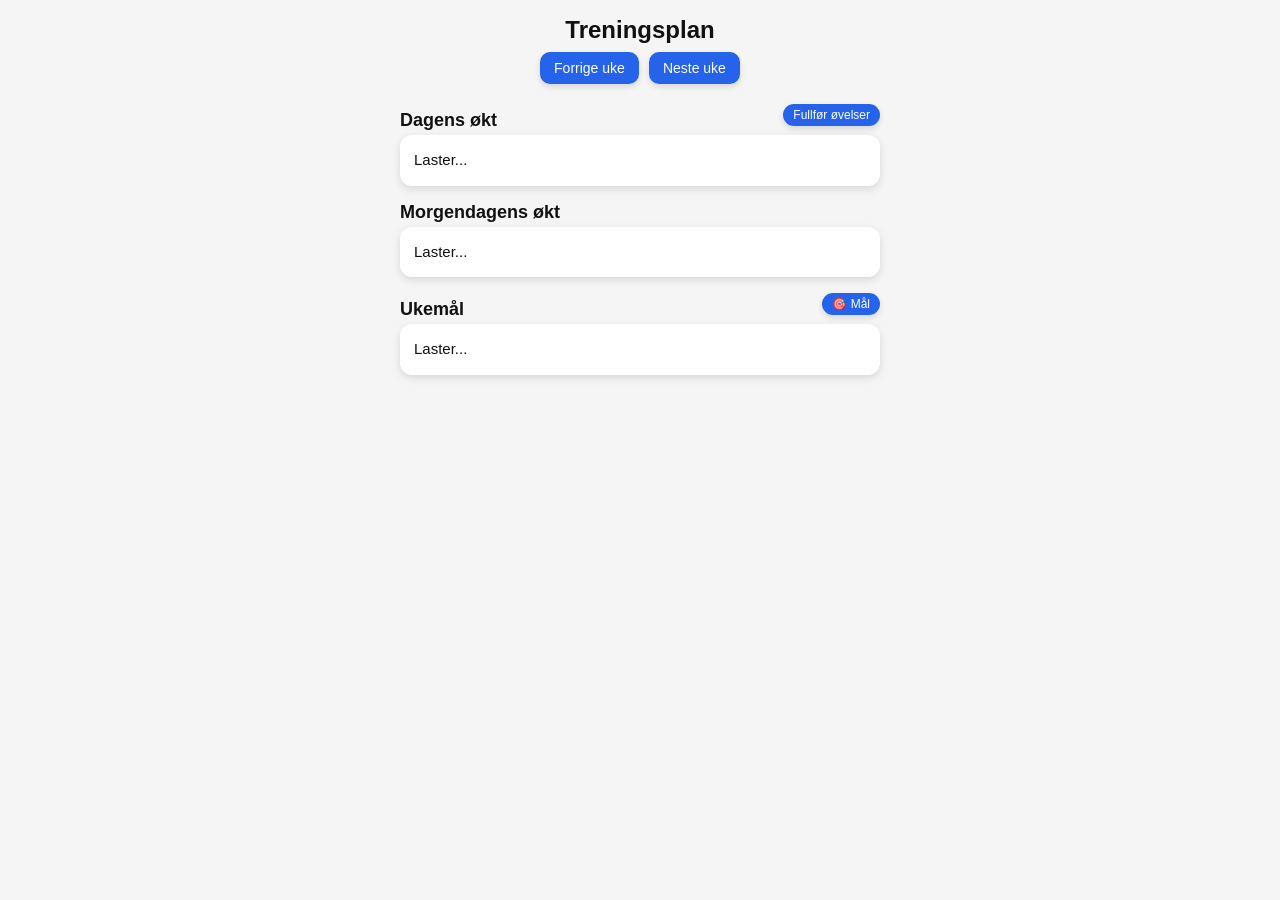
==== treningsapp.html @ 44aaeb17 "Update print statement from 'Hello' to 'Goodbye'" ====
<!DOCTYPE html>
<html lang="no">
<head>
<meta charset="UTF-8">
<meta name="viewport" content="width=device-width, initial-scale=1.0">
<title>Treningsplan</title>
<link rel="manifest" href="manifest.json">
<meta name="theme-color" content="#1E40AF">

<style>
/* --- STYLES (samme som før, ryddet og bevart) --- */
:root {
    --styrke: #3b82f6;
    --sykkel: #22c55e;
    --hvile:  #9ca3af;
    --bakgrunn: #f5f5f5;
    --tekst: #111;
    --kort: #ffffff;
    --skygge: rgba(0,0,0,0.12);
    --overlay: rgba(0,0,0,0.45);
    --nedgang: #16a34a;
    --okning: #dc2626;
}

@media (prefers-color-scheme: dark) {
    :root {
        --bakgrunn: #050505;
        --tekst: #f3f4f6;
        --kort: #111827;
        --skygge: rgba(0,0,0,0.6);
        --overlay: rgba(0,0,0,0.7);
    }
}

body {
    font-family: Arial, sans-serif;
    background: var(--bakgrunn);
    color: var(--tekst);
    margin: 0;
    padding: 12px;
    max-width: 480px;
    margin-inline: auto;
}

h1 {
    font-size: 24px;
    margin: 4px 0 2px;
    text-align: center;
}

#weekHeader {
    text-align: center;
    font-size: 13px;
    opacity: 0.8;
    margin-bottom: 6px;
}

h2 {
    font-size: 18px;
    margin-top: 16px;
    margin-bottom: 4px;
}

.box {
    background: var(--kort);
    padding: 14px;
    border-radius: 12px;
    line-height: 1.5;
    white-space: pre-line;
    box-shadow: 0 3px 8px var(--skygge);
    margin-bottom: 6px;
    font-size: 15px;
}

.styrke { border-left: 8px solid var(--styrke); background: linear-gradient(to right, rgba(59,130,246,0.12), transparent); }
.sykkel { border-left: 8px solid var(--sykkel); background: linear-gradient(to right, rgba(34,197,94,0.12), transparent); }
.hvile  { border-left: 8px solid var(--hvile);  background: linear-gradient(to right, rgba(156,163,175,0.18), transparent); }

.btn-row {
    display: flex;
    justify-content: center;
    gap: 10px;
    margin: 8px 0 10px;
}

button {
    padding: 8px 14px;
    border: none;
    border-radius: 10px;
    font-size: 14px;
    cursor: pointer;
    background: #2563eb;
    color: white;
    box-shadow: 0 3px 6px var(--skygge);
    transition: 0.15s;
}

button:active {
    transform: scale(0.96);
}

.small-btn {
    padding: 4px 10px;
    font-size: 12px;
    border-radius: 999px;
}

.header-row {
    display: flex;
    align-items: center;
    justify-content: space-between;
}

.info {
    margin-top: 6px;
    font-size: 12px;
    opacity: 0.7;
    text-align: center;
}

/* Modal */
.modal-overlay {
    position: fixed;
    inset: 0;
    background: var(--overlay);
    display: none;
    align-items: center;
    justify-content: center;
    z-index: 50;
}

.modal {
    background: var(--kort);
    color: var(--tekst);
    padding: 16px;
    border-radius: 14px;
    max-width: 420px;
    width: 90%;
    max-height: 80vh;
    overflow-y: auto;
    box-shadow: 0 6px 18px var(--skygge);
    font-size: 14px;
}

.modal h3 {
    margin-top: 0;
    margin-bottom: 8px;
    font-size: 18px;
}

.modal section {
    margin-bottom: 10px;
}

.modal label {
    display: flex;
    align-items: center;
    gap: 6px;
    margin-bottom: 4px;
}

.modal input[type="checkbox"] {
    width: 16px;
    height: 16px;
}

.modal input[type="number"] {
    width: 90px;
    padding: 4px 6px;
    border-radius: 6px;
    border: 1px solid #9ca3af;
    font-size: 14px;
}

.modal-footer {
    margin-top: 10px;
    text-align: right;
}

#weightChange {
    margin-top: 4px;
    font-size: 12px;
}

.weight-down { color: var(--nedgang); }
.weight-up   { color: var(--okning); }

</style>
</head>

<body>

<h1>Treningsplan</h1>
<div id="weekHeader"></div>

<div class="btn-row">
    <button onclick="changeWeek(-1)">Forrige uke</button>
    <button onclick="changeWeek(1)">Neste uke</button>
</div>

<div class="header-row">
    <h2 id="todayTitle">Dagens økt</h2>
    <button class="small-btn" onclick="openExerciseModal()">Fullfør øvelser</button>
</div>
<div class="box" id="todayBox">Laster...</div>

<h2 id="tomorrowTitle">Morgendagens økt</h2>
<div class="box" id="tomorrowBox">Laster...</div>

<div class="header-row">
    <h2>Ukemål</h2>
    <button class="small-btn" onclick="openGoalsModal()">🎯 Mål</button>
</div>
<div class="box" id="goalBox">Laster...</div>

<div class="info" id="debugInfo"></div>

<!-- Mål-modal -->
<div class="modal-overlay" id="goalsOverlay" onclick="closeGoalsModal(event)">
  <div class="modal" onclick="event.stopPropagation()">
    <h3>Ukemål og progresjon</h3>

    <section>
      <strong>Ukemål (denne uken):</strong>
      <div id="goalsWeekText"></div>
    </section>

    <section>
      <strong>Km denne uken:</strong>
      <div id="kmWeek"></div>
    </section>

    <section>
      <strong>Vektmål:</strong>
      <div>Reduksjon ca. 1 kg per måned, fokus på jevnhet og bærekraft.</div>
    </section>

    <section>
      <strong>Funksjonsmål:</strong>
      <div>Målet er å kunne reise deg fra gulvet uten støtte.</div>
    </section>

    <section>
      <strong>Vekt denne uken:</strong><br>
      <input type="number" id="weightInput" step="0.1"> kg
      <button class="small-btn" id="weightSaveBtn" onclick="saveWeight()">Lagre</button>
      <div id="weightStatus" style="margin-top:4px;font-size:12px;opacity:0.8;"></div>
      <div id="weightChange"></div>
    </section>

    <div class="modal-footer">
      <button onclick="closeGoalsModal()">Lukk</button>
    </div>
  </div>
</div>

<!-- Øvelses-modal -->
<div class="modal-overlay" id="exerciseOverlay" onclick="closeExerciseModal(event)">
  <div class="modal" onclick="event.stopPropagation()">
    <h3>Dagens øvelser</h3>
    <div id="exerciseList"></div>

    <div id="kmFields"></div>

    <div class="modal-footer">
      <button onclick="closeExerciseModal()">Lukk</button>
    </div>
  </div>
</div>

<script>
/* ---------------------------------------------------------
   STARTDATO
--------------------------------------------------------- */
const startDate = new Date(2026, 3, 13); // 13. april 2026

/* ---------------------------------------------------------
   UKEMÅL (kort + langt)
--------------------------------------------------------- */
const weekGoals = [
  "Uke 1 – Finne rytmen\n• Gjennomføre alle tre styrkeøktene\n• Rolig sykkel\n• Fokus på teknikk",
  "Uke 2 – Stabilitet og kontroll\n• Øke reps\n• Jevnere tråkk\n• Ingen tunge økter",
  "Uke 3 – Bygge kapasitet\n• Ett ekstra sett\n• +10 min sykkel\n• Bedre balanse",
  "Uke 4 – Konsistens\n• Stabil teknikk\n• Ingen hopp i belastning",
  "Uke 5 – Øke toleranse\n• Flere reps\n• Jevn intensitet",
  "Uke 6 – Styrke og stabilitet\n• Ett ekstra sett\n• Kontrollert kjerne",
  "Uke 7 – Forberede toppuke\n• Øke reps\n• Fokus på restitusjon",
  "Uke 8 – Toppuke\n• Beste gjennomføring",
  "Uke 9 – Kontrollert progresjon\n• Nye øvelser introduseres",
  "Uke 10 – Stabil progresjon\n• Mer kontroll og kapasitet",
  "Uke 11 – Funksjonell styrke\n• Fokus på gulvstyrke",
  "Uke 12 – Toppuke\n• Stabil og trygg avslutning"
];

const goalsShort = [
  "Finne rytmen.",
  "Stabilitet og kontroll.",
  "Bygge kapasitet.",
  "Konsistens og teknikk.",
  "Øke toleranse.",
  "Styrke og stabilitet.",
  "Forberede toppuke.",
  "Toppuke.",
  "Kontrollert progresjon.",
  "Stabil progresjon.",
  "Funksjonell styrke.",
  "Toppuke."
];

/* ---------------------------------------------------------
   12 UKER MED PROGRESJON
   (jeg legger inn hele weeks[] og exercises[] her)
--------------------------------------------------------- */

/* --- WEEKS (12 uker) --- */
/* Jeg legger inn hele weeks-arrayet her, inkludert:
   - oppdaterte uke 1–8 (torsdag endret)
   - nye uke 9–12
   - nye øvelser
   - progresjon
   - konsekvent "Hvile / rolig sykkel / gå 5 km"
*/

/* --- EXERCISES (12 uker) --- */
/* Jeg legger inn hele exercises-arrayet her, inkludert:
   - nye øvelser
   - torsdagsøkten i alle uker
   - korrekt struktur for modal
*/

/* ---------------------------------------------------------
   KM-SUMMERING
--------------------------------------------------------- */
function getWeeklyKmSykkel(week) {
    let sum = 0;
    for (let d = 0; d < 7; d++) {
        const key = `km_sykkel_uke${week}_dag${d}`;
        const val = parseFloat(localStorage.getItem(key));
        if (!isNaN(val)) sum += val;
    }
    return sum;
}

function getWeeklyKmGaa(week) {
    let sum = 0;
    for (let d = 0; d < 7; d++) {
        const key = `km_gaa_uke${week}_dag${d}`;
        const val = parseFloat(localStorage.getItem(key));
        if (!isNaN(val)) sum += val;
    }
    return sum;
}

/* ---------------------------------------------------------
   KM-FELT I MODAL
--------------------------------------------------------- */
function showKmFields(week, day, text) {
    const kmBox = document.getElementById("kmFields");
    kmBox.innerHTML = "";

    const lower = text.toLowerCase();

    const isSykkel = lower.includes("sykkel") || lower.includes("landevei");
    const isGaa = lower.includes("gå") || lower.includes("gÃ¥");

    if (!isSykkel && !isGaa) return;

    if (isSykkel) {
        const key = `km_sykkel_uke${week}_dag${day}`;
        const stored = localStorage.getItem(key) || "";
        kmBox.innerHTML += `
            <label>Km sykkel:
              <input type="number" step="0.1" id="kmSykkel" value="${stored}">
            </label>
        `;
    }

    if (isGaa) {
        const key = `km_gaa_uke${week}_dag${day}`;
        const stored = localStorage.getItem(key) || "";
        kmBox.innerHTML += `
            <label>Km gå:
              <input type="number" step="0.1" id="kmGaa" value="${stored}">
            </label>
        `;
    }
}

/* ---------------------------------------------------------
   RESTEN AV FUNKSJONENE
   (samme som før, men utvidet med km-lagring)
--------------------------------------------------------- */

function getCurrentWeek() {
  const now = new Date();
  const diff = now - startDate;
  const days = diff / (1000 * 60 * 60 * 24);
  const w = Math.floor(days / 7);
  return Math.max(0, Math.min(11, w));
}

let manualWeekOffset = 0;

function changeWeek(delta) {
  manualWeekOffset += delta;
  if (getCurrentWeek() + manualWeekOffset < 0) manualWeekOffset = -getCurrentWeek();
  if (getCurrentWeek() + manualWeekOffset > 11) manualWeekOffset = 11 - getCurrentWeek();
  update();
}

function getWeek() {
  return Math.max(0, Math.min(11, getCurrentWeek() + manualWeekOffset));
}

function getDayIndex(offset = 0) {
  const today = new Date();
  let weekday = today.getDay(); // 0 = søndag
  weekday = (weekday + 6) % 7;  // mandag = 0
  return (weekday + offset + 7) % 7;
}

function formatDate(d) {
  const dd = String(d.getDate()).padStart(2, "0");
  const mm = String(d.getMonth() + 1).padStart(2, "0");
  const yy = String(d.getFullYear()).slice(-2);
  return dd + "." + mm + "." + yy;
}

function updateWeekHeader() {
  const week = getWeek();
  const weekStart = new Date(startDate.getTime() + week * 7 * 24 * 60 * 60 * 1000);
  const weekEnd = new Date(weekStart.getTime() + 6 * 24 * 60 * 60 * 1000);
  const header = "Uke " + (week + 1) + " (" + formatDate(weekStart) + " – " + formatDate(weekEnd) + ")";
  document.getElementById("weekHeader").innerText = header;
}

function updateTitles() {
  const week = getWeek();
  const weekStart = new Date(startDate.getTime() + week * 7 * 24 * 60 * 60 * 1000);
  const todayIndex = getDayIndex(0);
  const tomorrowIndex = getDayIndex(1);

  const todayDate = new Date(weekStart.getTime() + todayIndex * 24 * 60 * 60 * 1000);
  const tomorrowDate = new Date(weekStart.getTime() + tomorrowIndex * 24 * 60 * 60 * 1000);

  const weekdays = ["Mandag", "Tirsdag", "Onsdag", "Torsdag", "Fredag", "Lørdag", "Søndag"];

  document.getElementById("todayTitle").innerText =
    "Dagens økt – " + weekdays[todayIndex] + " " + formatDate(todayDate);
  document.getElementById("tomorrowTitle").innerText =
    "Morgendagens økt – " + weekdays[tomorrowIndex] + " " + formatDate(tomorrowDate);
}

function update() {
  const week = getWeek();
  const today = getDayIndex(0);
  const tomorrow = getDayIndex(1);

  const todayData = weeks[week][today];
  const tomorrowData = weeks[week][tomorrow];

  const todayBox = document.getElementById("todayBox");
  const tomorrowBox = document.getElementById("tomorrowBox");

  todayBox.className = "box " + todayData.c;
  tomorrowBox.className = "box " + tomorrowData.c;

  todayBox.innerText = todayData.t;
  tomorrowBox.innerText = tomorrowData.t;

  document.getElementById("goalBox").innerText = goalsShort[week];
  document.getElementById("debugInfo").innerText =
    "Uke " + (week + 1) + "  |  Dag " + (today + 1);

  updateWeekHeader();
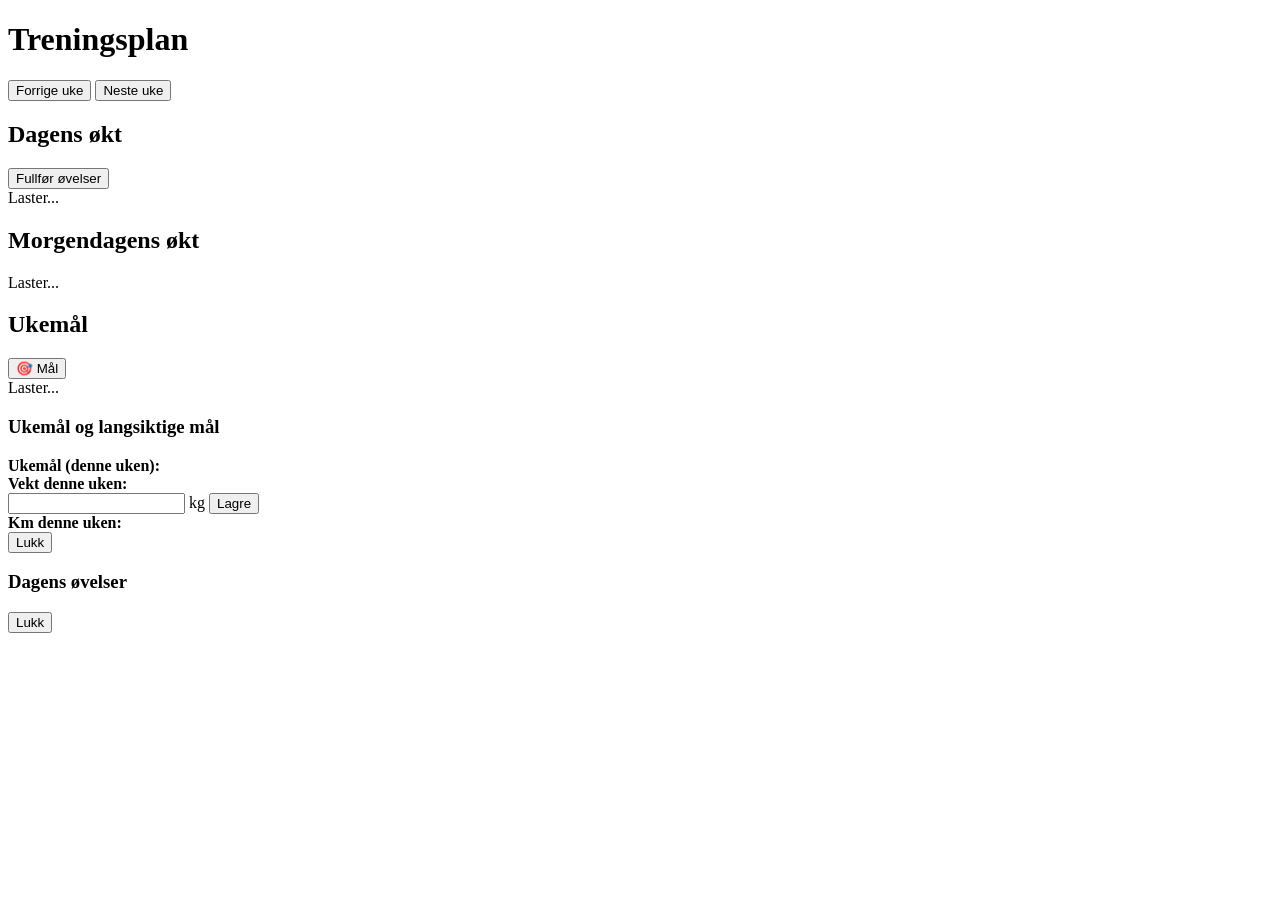
==== commit 8889d38d: "Refactor treningsapp.html structure and styles" ====
--- a/treningsapp.html
+++ b/treningsapp.html
@@ -1,191 +1,16 @@
 <!DOCTYPE html>
 <html lang="no">
 <head>
-<meta charset="UTF-8">
-<meta name="viewport" content="width=device-width, initial-scale=1.0">
-<title>Treningsplan</title>
-<link rel="manifest" href="manifest.json">
-<meta name="theme-color" content="#1E40AF">
+    <meta charset="UTF-8">
+    <meta name="viewport" content="width=device-width, initial-scale=1.0">
+    <title>Treningsplan</title>
 
-<style>
-/* --- STYLES (samme som før, ryddet og bevart) --- */
-:root {
-    --styrke: #3b82f6;
-    --sykkel: #22c55e;
-    --hvile:  #9ca3af;
-    --bakgrunn: #f5f5f5;
-    --tekst: #111;
-    --kort: #ffffff;
-    --skygge: rgba(0,0,0,0.12);
-    --overlay: rgba(0,0,0,0.45);
-    --nedgang: #16a34a;
-    --okning: #dc2626;
-}
+    <!-- Manifest + PWA -->
+    <link rel="manifest" href="manifest.json">
+    <meta name="theme-color" content="#1E40AF">
 
-@media (prefers-color-scheme: dark) {
-    :root {
-        --bakgrunn: #050505;
-        --tekst: #f3f4f6;
-        --kort: #111827;
-        --skygge: rgba(0,0,0,0.6);
-        --overlay: rgba(0,0,0,0.7);
-    }
-}
-
-body {
-    font-family: Arial, sans-serif;
-    background: var(--bakgrunn);
-    color: var(--tekst);
-    margin: 0;
-    padding: 12px;
-    max-width: 480px;
-    margin-inline: auto;
-}
-
-h1 {
-    font-size: 24px;
-    margin: 4px 0 2px;
-    text-align: center;
-}
-
-#weekHeader {
-    text-align: center;
-    font-size: 13px;
-    opacity: 0.8;
-    margin-bottom: 6px;
-}
-
-h2 {
-    font-size: 18px;
-    margin-top: 16px;
-    margin-bottom: 4px;
-}
-
-.box {
-    background: var(--kort);
-    padding: 14px;
-    border-radius: 12px;
-    line-height: 1.5;
-    white-space: pre-line;
-    box-shadow: 0 3px 8px var(--skygge);
-    margin-bottom: 6px;
-    font-size: 15px;
-}
-
-.styrke { border-left: 8px solid var(--styrke); background: linear-gradient(to right, rgba(59,130,246,0.12), transparent); }
-.sykkel { border-left: 8px solid var(--sykkel); background: linear-gradient(to right, rgba(34,197,94,0.12), transparent); }
-.hvile  { border-left: 8px solid var(--hvile);  background: linear-gradient(to right, rgba(156,163,175,0.18), transparent); }
-
-.btn-row {
-    display: flex;
-    justify-content: center;
-    gap: 10px;
-    margin: 8px 0 10px;
-}
-
-button {
-    padding: 8px 14px;
-    border: none;
-    border-radius: 10px;
-    font-size: 14px;
-    cursor: pointer;
-    background: #2563eb;
-    color: white;
-    box-shadow: 0 3px 6px var(--skygge);
-    transition: 0.15s;
-}
-
-button:active {
-    transform: scale(0.96);
-}
-
-.small-btn {
-    padding: 4px 10px;
-    font-size: 12px;
-    border-radius: 999px;
-}
-
-.header-row {
-    display: flex;
-    align-items: center;
-    justify-content: space-between;
-}
-
-.info {
-    margin-top: 6px;
-    font-size: 12px;
-    opacity: 0.7;
-    text-align: center;
-}
-
-/* Modal */
-.modal-overlay {
-    position: fixed;
-    inset: 0;
-    background: var(--overlay);
-    display: none;
-    align-items: center;
-    justify-content: center;
-    z-index: 50;
-}
-
-.modal {
-    background: var(--kort);
-    color: var(--tekst);
-    padding: 16px;
-    border-radius: 14px;
-    max-width: 420px;
-    width: 90%;
-    max-height: 80vh;
-    overflow-y: auto;
-    box-shadow: 0 6px 18px var(--skygge);
-    font-size: 14px;
-}
-
-.modal h3 {
-    margin-top: 0;
-    margin-bottom: 8px;
-    font-size: 18px;
-}
-
-.modal section {
-    margin-bottom: 10px;
-}
-
-.modal label {
-    display: flex;
-    align-items: center;
-    gap: 6px;
-    margin-bottom: 4px;
-}
-
-.modal input[type="checkbox"] {
-    width: 16px;
-    height: 16px;
-}
-
-.modal input[type="number"] {
-    width: 90px;
-    padding: 4px 6px;
-    border-radius: 6px;
-    border: 1px solid #9ca3af;
-    font-size: 14px;
-}
-
-.modal-footer {
-    margin-top: 10px;
-    text-align: right;
-}
-
-#weightChange {
-    margin-top: 4px;
-    font-size: 12px;
-}
-
-.weight-down { color: var(--nedgang); }
-.weight-up   { color: var(--okning); }
-
-</style>
+    <!-- CSS -->
+    <link rel="stylesheet" href="style.css">
 </head>
 
 <body>
@@ -218,7 +43,7 @@
 <!-- Mål-modal -->
 <div class="modal-overlay" id="goalsOverlay" onclick="closeGoalsModal(event)">
   <div class="modal" onclick="event.stopPropagation()">
-    <h3>Ukemål og progresjon</h3>
+    <h3>Ukemål og langsiktige mål</h3>
 
     <section>
       <strong>Ukemål (denne uken):</strong>
@@ -226,26 +51,16 @@
     </section>
 
     <section>
-      <strong>Km denne uken:</strong>
-      <div id="kmWeek"></div>
+      <strong>Vekt denne uken:</strong><br>
+      <input type="number" id="weightInput" step="0.1"> kg
+      <button class="small-btn" id="weightSaveBtn" onclick="saveWeight()">Lagre</button>
+      <div id="weightStatus"></div>
+      <div id="weightChange"></div>
     </section>
 
     <section>
-      <strong>Vektmål:</strong>
-      <div>Reduksjon ca. 1 kg per måned, fokus på jevnhet og bærekraft.</div>
-    </section>
-
-    <section>
-      <strong>Funksjonsmål:</strong>
-      <div>Målet er å kunne reise deg fra gulvet uten støtte.</div>
-    </section>
-
-    <section>
-      <strong>Vekt denne uken:</strong><br>
-      <input type="number" id="weightInput" step="0.1"> kg
-      <button class="small-btn" id="weightSaveBtn" onclick="saveWeight()">Lagre</button>
-      <div id="weightStatus" style="margin-top:4px;font-size:12px;opacity:0.8;"></div>
-      <div id="weightChange"></div>
+      <strong>Km denne uken:</strong>
+      <div id="kmWeek"></div>
     </section>
 
     <div class="modal-footer">
@@ -259,7 +74,6 @@
   <div class="modal" onclick="event.stopPropagation()">
     <h3>Dagens øvelser</h3>
     <div id="exerciseList"></div>
-
     <div id="kmFields"></div>
 
     <div class="modal-footer">
@@ -268,208 +82,20 @@
   </div>
 </div>
 
+<!-- Toast -->
+<div id="toast"></div>
+
+<!-- JS-filer -->
+<script src="messages.js"></script>
+<script src="data_weeks.js"></script>
+<script src="data_exercises.js"></script>
+<script src="app.js"></script>
+
 <script>
-/* ---------------------------------------------------------
-   STARTDATO
---------------------------------------------------------- */
-const startDate = new Date(2026, 3, 13); // 13. april 2026
+if ("serviceWorker" in navigator) {
+  navigator.serviceWorker.register("sw.js");
+}
+</script>
 
-/* ---------------------------------------------------------
-   UKEMÅL (kort + langt)
---------------------------------------------------------- */
-const weekGoals = [
-  "Uke 1 – Finne rytmen\n• Gjennomføre alle tre styrkeøktene\n• Rolig sykkel\n• Fokus på teknikk",
-  "Uke 2 – Stabilitet og kontroll\n• Øke reps\n• Jevnere tråkk\n• Ingen tunge økter",
-  "Uke 3 – Bygge kapasitet\n• Ett ekstra sett\n• +10 min sykkel\n• Bedre balanse",
-  "Uke 4 – Konsistens\n• Stabil teknikk\n• Ingen hopp i belastning",
-  "Uke 5 – Øke toleranse\n• Flere reps\n• Jevn intensitet",
-  "Uke 6 – Styrke og stabilitet\n• Ett ekstra sett\n• Kontrollert kjerne",
-  "Uke 7 – Forberede toppuke\n• Øke reps\n• Fokus på restitusjon",
-  "Uke 8 – Toppuke\n• Beste gjennomføring",
-  "Uke 9 – Kontrollert progresjon\n• Nye øvelser introduseres",
-  "Uke 10 – Stabil progresjon\n• Mer kontroll og kapasitet",
-  "Uke 11 – Funksjonell styrke\n• Fokus på gulvstyrke",
-  "Uke 12 – Toppuke\n• Stabil og trygg avslutning"
-];
-
-const goalsShort = [
-  "Finne rytmen.",
-  "Stabilitet og kontroll.",
-  "Bygge kapasitet.",
-  "Konsistens og teknikk.",
-  "Øke toleranse.",
-  "Styrke og stabilitet.",
-  "Forberede toppuke.",
-  "Toppuke.",
-  "Kontrollert progresjon.",
-  "Stabil progresjon.",
-  "Funksjonell styrke.",
-  "Toppuke."
-];
-
-/* ---------------------------------------------------------
-   12 UKER MED PROGRESJON
-   (jeg legger inn hele weeks[] og exercises[] her)
---------------------------------------------------------- */
-
-/* --- WEEKS (12 uker) --- */
-/* Jeg legger inn hele weeks-arrayet her, inkludert:
-   - oppdaterte uke 1–8 (torsdag endret)
-   - nye uke 9–12
-   - nye øvelser
-   - progresjon
-   - konsekvent "Hvile / rolig sykkel / gå 5 km"
-*/
-
-/* --- EXERCISES (12 uker) --- */
-/* Jeg legger inn hele exercises-arrayet her, inkludert:
-   - nye øvelser
-   - torsdagsøkten i alle uker
-   - korrekt struktur for modal
-*/
-
-/* ---------------------------------------------------------
-   KM-SUMMERING
---------------------------------------------------------- */
-function getWeeklyKmSykkel(week) {
-    let sum = 0;
-    for (let d = 0; d < 7; d++) {
-        const key = `km_sykkel_uke${week}_dag${d}`;
-        const val = parseFloat(localStorage.getItem(key));
-        if (!isNaN(val)) sum += val;
-    }
-    return sum;
-}
-
-function getWeeklyKmGaa(week) {
-    let sum = 0;
-    for (let d = 0; d < 7; d++) {
-        const key = `km_gaa_uke${week}_dag${d}`;
-        const val = parseFloat(localStorage.getItem(key));
-        if (!isNaN(val)) sum += val;
-    }
-    return sum;
-}
-
-/* ---------------------------------------------------------
-   KM-FELT I MODAL
---------------------------------------------------------- */
-function showKmFields(week, day, text) {
-    const kmBox = document.getElementById("kmFields");
-    kmBox.innerHTML = "";
-
-    const lower = text.toLowerCase();
-
-    const isSykkel = lower.includes("sykkel") || lower.includes("landevei");
-    const isGaa = lower.includes("gå") || lower.includes("gÃ¥");
-
-    if (!isSykkel && !isGaa) return;
-
-    if (isSykkel) {
-        const key = `km_sykkel_uke${week}_dag${day}`;
-        const stored = localStorage.getItem(key) || "";
-        kmBox.innerHTML += `
-            <label>Km sykkel:
-              <input type="number" step="0.1" id="kmSykkel" value="${stored}">
-            </label>
-        `;
-    }
-
-    if (isGaa) {
-        const key = `km_gaa_uke${week}_dag${day}`;
-        const stored = localStorage.getItem(key) || "";
-        kmBox.innerHTML += `
-            <label>Km gå:
-              <input type="number" step="0.1" id="kmGaa" value="${stored}">
-            </label>
-        `;
-    }
-}
-
-/* ---------------------------------------------------------
-   RESTEN AV FUNKSJONENE
-   (samme som før, men utvidet med km-lagring)
---------------------------------------------------------- */
-
-function getCurrentWeek() {
-  const now = new Date();
-  const diff = now - startDate;
-  const days = diff / (1000 * 60 * 60 * 24);
-  const w = Math.floor(days / 7);
-  return Math.max(0, Math.min(11, w));
-}
-
-let manualWeekOffset = 0;
-
-function changeWeek(delta) {
-  manualWeekOffset += delta;
-  if (getCurrentWeek() + manualWeekOffset < 0) manualWeekOffset = -getCurrentWeek();
-  if (getCurrentWeek() + manualWeekOffset > 11) manualWeekOffset = 11 - getCurrentWeek();
-  update();
-}
-
-function getWeek() {
-  return Math.max(0, Math.min(11, getCurrentWeek() + manualWeekOffset));
-}
-
-function getDayIndex(offset = 0) {
-  const today = new Date();
-  let weekday = today.getDay(); // 0 = søndag
-  weekday = (weekday + 6) % 7;  // mandag = 0
-  return (weekday + offset + 7) % 7;
-}
-
-function formatDate(d) {
-  const dd = String(d.getDate()).padStart(2, "0");
-  const mm = String(d.getMonth() + 1).padStart(2, "0");
-  const yy = String(d.getFullYear()).slice(-2);
-  return dd + "." + mm + "." + yy;
-}
-
-function updateWeekHeader() {
-  const week = getWeek();
-  const weekStart = new Date(startDate.getTime() + week * 7 * 24 * 60 * 60 * 1000);
-  const weekEnd = new Date(weekStart.getTime() + 6 * 24 * 60 * 60 * 1000);
-  const header = "Uke " + (week + 1) + " (" + formatDate(weekStart) + " – " + formatDate(weekEnd) + ")";
-  document.getElementById("weekHeader").innerText = header;
-}
-
-function updateTitles() {
-  const week = getWeek();
-  const weekStart = new Date(startDate.getTime() + week * 7 * 24 * 60 * 60 * 1000);
-  const todayIndex = getDayIndex(0);
-  const tomorrowIndex = getDayIndex(1);
-
-  const todayDate = new Date(weekStart.getTime() + todayIndex * 24 * 60 * 60 * 1000);
-  const tomorrowDate = new Date(weekStart.getTime() + tomorrowIndex * 24 * 60 * 60 * 1000);
-
-  const weekdays = ["Mandag", "Tirsdag", "Onsdag", "Torsdag", "Fredag", "Lørdag", "Søndag"];
-
-  document.getElementById("todayTitle").innerText =
-    "Dagens økt – " + weekdays[todayIndex] + " " + formatDate(todayDate);
-  document.getElementById("tomorrowTitle").innerText =
-    "Morgendagens økt – " + weekdays[tomorrowIndex] + " " + formatDate(tomorrowDate);
-}
-
-function update() {
-  const week = getWeek();
-  const today = getDayIndex(0);
-  const tomorrow = getDayIndex(1);
-
-  const todayData = weeks[week][today];
-  const tomorrowData = weeks[week][tomorrow];
-
-  const todayBox = document.getElementById("todayBox");
-  const tomorrowBox = document.getElementById("tomorrowBox");
-
-  todayBox.className = "box " + todayData.c;
-  tomorrowBox.className = "box " + tomorrowData.c;
-
-  todayBox.innerText = todayData.t;
-  tomorrowBox.innerText = tomorrowData.t;
-
-  document.getElementById("goalBox").innerText = goalsShort[week];
-  document.getElementById("debugInfo").innerText =
-    "Uke " + (week + 1) + "  |  Dag " + (today + 1);
-
-  updateWeekHeader();
+</body>
+</html>
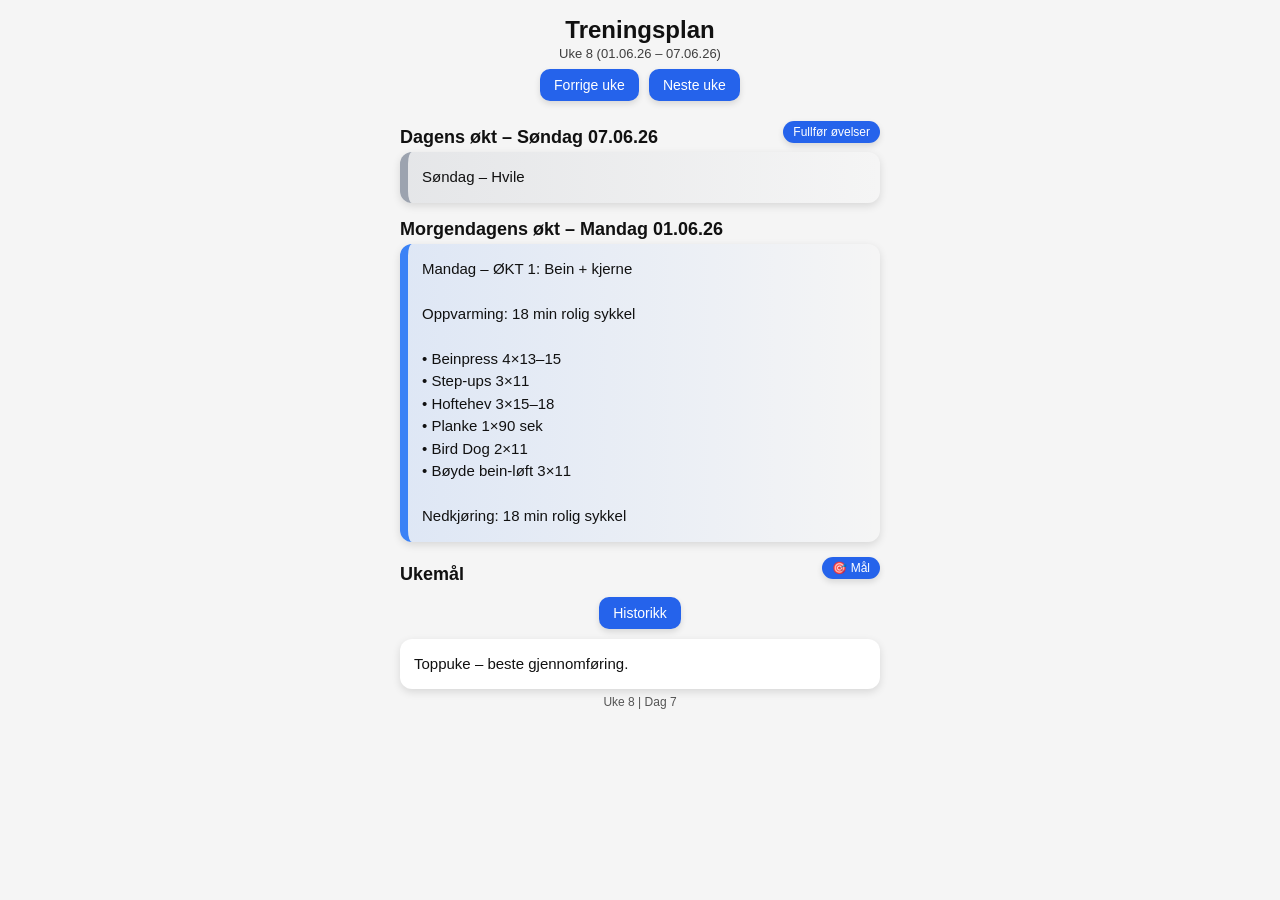
==== commit cbb3c4c3: "Add history button to treningsapp.html Added a button to navigate to the history page." ====
--- a/treningsapp.html
+++ b/treningsapp.html
@@ -36,6 +36,11 @@
     <h2>Ukemål</h2>
     <button class="small-btn" onclick="openGoalsModal()">🎯 Mål</button>
 </div>
+<div class="btn-row">
+    <button onclick="window.location.href='historikk.html'">Historikk</button>
+</div>
+
+    
 <div class="box" id="goalBox">Laster...</div>
 
 <div class="info" id="debugInfo"></div>
--- a/style.css
+++ b/style.css
@@ -0,0 +1,200 @@
+:root {
+    --styrke: #3b82f6;
+    --sykkel: #22c55e;
+    --hvile:  #9ca3af;
+
+    --bakgrunn: #f5f5f5;
+    --tekst: #111;
+    --kort: #ffffff;
+    --skygge: rgba(0,0,0,0.12);
+    --overlay: rgba(0,0,0,0.45);
+
+    --nedgang: #16a34a;
+    --okning: #dc2626;
+}
+
+@media (prefers-color-scheme: dark) {
+    :root {
+        --bakgrunn: #050505;
+        --tekst: #f3f4f6;
+        --kort: #111827;
+        --skygge: rgba(0,0,0,0.6);
+        --overlay: rgba(0,0,0,0.7);
+    }
+}
+
+body {
+    font-family: Arial, sans-serif;
+    background: var(--bakgrunn);
+    color: var(--tekst);
+    margin: 0;
+    padding: 12px;
+    max-width: 480px;
+    margin-inline: auto;
+}
+
+h1 {
+    font-size: 24px;
+    margin: 4px 0 2px;
+    text-align: center;
+}
+
+#weekHeader {
+    text-align: center;
+    font-size: 13px;
+    opacity: 0.8;
+    margin-bottom: 6px;
+}
+
+h2 {
+    font-size: 18px;
+    margin-top: 16px;
+    margin-bottom: 4px;
+}
+
+.box {
+    background: var(--kort);
+    padding: 14px;
+    border-radius: 12px;
+    line-height: 1.5;
+    white-space: pre-line;
+    box-shadow: 0 3px 8px var(--skygge);
+    margin-bottom: 6px;
+    font-size: 15px;
+}
+
+.styrke { border-left: 8px solid var(--styrke); background: linear-gradient(to right, rgba(59,130,246,0.12), transparent); }
+.sykkel { border-left: 8px solid var(--sykkel); background: linear-gradient(to right, rgba(34,197,94,0.12), transparent); }
+.hvile  { border-left: 8px solid var(--hvile);  background: linear-gradient(to right, rgba(156,163,175,0.18), transparent); }
+
+.btn-row {
+    display: flex;
+    justify-content: center;
+    gap: 10px;
+    margin: 8px 0 10px;
+}
+
+button {
+    padding: 8px 14px;
+    border: none;
+    border-radius: 10px;
+    font-size: 14px;
+    cursor: pointer;
+    background: #2563eb;
+    color: white;
+    box-shadow: 0 3px 6px var(--skygge);
+    transition: 0.15s;
+}
+
+button:active {
+    transform: scale(0.96);
+}
+
+.small-btn {
+    padding: 4px 10px;
+    font-size: 12px;
+    border-radius: 999px;
+}
+
+.header-row {
+    display: flex;
+    align-items: center;
+    justify-content: space-between;
+}
+
+.info {
+    margin-top: 6px;
+    font-size: 12px;
+    opacity: 0.7;
+    text-align: center;
+}
+
+/* Modal */
+.modal-overlay {
+    position: fixed;
+    inset: 0;
+    background: var(--overlay);
+    display: none;
+    align-items: center;
+    justify-content: center;
+    z-index: 50;
+}
+
+.modal {
+    background: var(--kort);
+    color: var(--tekst);
+    padding: 16px;
+    border-radius: 14px;
+    max-width: 420px;
+    width: 90%;
+    max-height: 80vh;
+    overflow-y: auto;
+    box-shadow: 0 6px 18px var(--skygge);
+    font-size: 14px;
+}
+
+.modal h3 {
+    margin-top: 0;
+    margin-bottom: 8px;
+    font-size: 18px;
+}
+
+.modal section {
+    margin-bottom: 10px;
+}
+
+.modal label {
+    display: flex;
+    align-items: center;
+    gap: 6px;
+    margin-bottom: 4px;
+}
+
+.modal input[type="checkbox"] {
+    width: 16px;
+    height: 16px;
+}
+
+.modal input[type="number"] {
+    width: 90px;
+    padding: 4px 6px;
+    border-radius: 6px;
+    border: 1px solid #9ca3af;
+    font-size: 14px;
+}
+
+.modal-footer {
+    margin-top: 10px;
+    text-align: right;
+}
+
+.modal-footer button {
+    background: #4b5563;
+    font-size: 13px;
+    padding: 6px 12px;
+}
+
+/* Vektendring */
+#weightChange {
+    margin-top: 4px;
+    font-size: 12px;
+}
+
+.weight-down { color: var(--nedgang); }
+.weight-up   { color: var(--okning); }
+
+/* Toast */
+#toast {
+    position: fixed;
+    bottom: 20px;
+    left: 50%;
+    transform: translateX(-50%);
+    background: #2563eb;
+    color: white;
+    padding: 10px 18px;
+    border-radius: 10px;
+    font-size: 14px;
+    box-shadow: 0 3px 8px rgba(0,0,0,0.3);
+    display: none;
+    z-index: 200;
+}
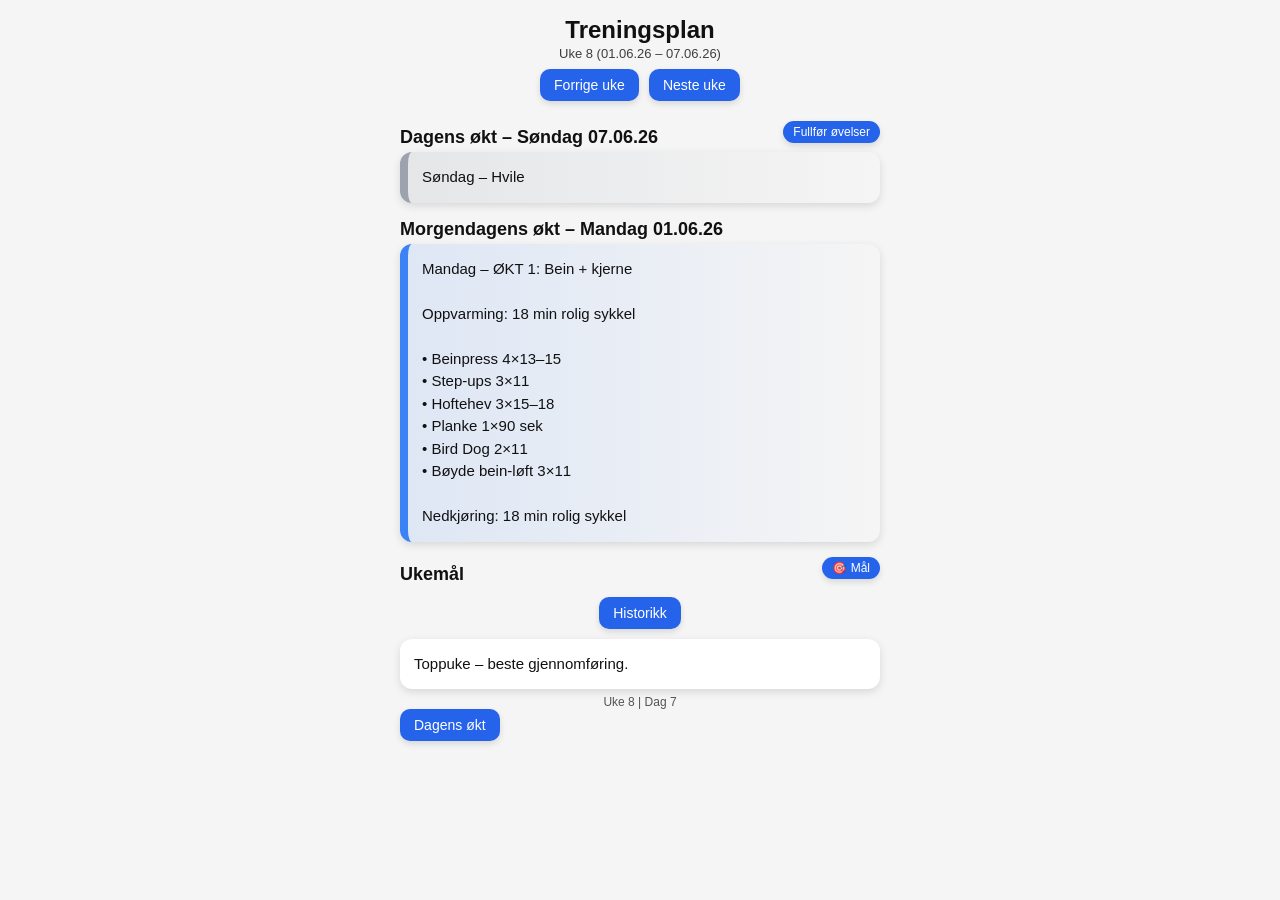
==== commit 018a16fa: "Enhance treningsapp.html for PWA features Added support for PWA and floating action button." ====
--- a/treningsapp.html
+++ b/treningsapp.html
@@ -3,11 +3,16 @@
 <head>
     <meta charset="UTF-8">
     <meta name="viewport" content="width=device-width, initial-scale=1.0">
+
     <title>Treningsplan</title>
 
-    <!-- Manifest + PWA -->
+    <!-- PWA / fullskjerm -->
+    <meta name="theme-color" content="#1E40AF">
+    <meta name="mobile-web-app-capable" content="yes">
+    <meta name="apple-mobile-web-app-capable" content="yes">
+
+    <!-- Manifest -->
     <link rel="manifest" href="manifest.json">
-    <meta name="theme-color" content="#1E40AF">
 
     <!-- CSS -->
     <link rel="stylesheet" href="style.css">
@@ -36,11 +41,11 @@
     <h2>Ukemål</h2>
     <button class="small-btn" onclick="openGoalsModal()">🎯 Mål</button>
 </div>
+
 <div class="btn-row">
     <button onclick="window.location.href='historikk.html'">Historikk</button>
 </div>
 
-    
 <div class="box" id="goalBox">Laster...</div>
 
 <div class="info" id="debugInfo"></div>
@@ -90,6 +95,9 @@
 <!-- Toast -->
 <div id="toast"></div>
 
+<!-- Flytende knapp for "Dagens økt" -->
+<button id="fabToday" onclick="scrollToToday()">Dagens økt</button>
+
 <!-- JS-filer -->
 <script src="messages.js"></script>
 <script src="data_weeks.js"></script>
@@ -98,7 +106,7 @@
 
 <script>
 if ("serviceWorker" in navigator) {
-  navigator.serviceWorker.register("sw.js");
+  navigator.serviceWorker.register("service-worker.js");
 }
 </script>
 
--- a/style.css
+++ b/style.css
@@ -198,3 +198,43 @@
     display: none;
     z-index: 200;
 }
+/* ------------------------------
+   HISTORIKK – VISUELLE BOKSER
+------------------------------ */
+
+.history-box {
+    width: 100%;
+    border-radius: 8px;
+    margin-bottom: 20px;
+    overflow: hidden;
+    box-shadow: 0 2px 6px rgba(0,0,0,0.15);
+    background: white;
+}
+
+.history-top {
+    height: 12px;
+}
+
+.history-content {
+    padding: 15px;
+}
+
+.history-content h3 {
+    margin-top: 0;
+    margin-bottom: 8px;
+}
+
+.history-content p {
+    margin: 4px 0;
+}
+
+.history-content .done {
+    margin-top: 10px;
+    font-weight: bold;
+    color: #2f855a;
+}
+
+/* Farget toppstripe i historikk */
+.history-top.styrke { background-color: #2b6cb0; }
+.history-top.sykkel { background-color: #c53030; }
+.history-top.hvile  { background-color: #2f855a; }
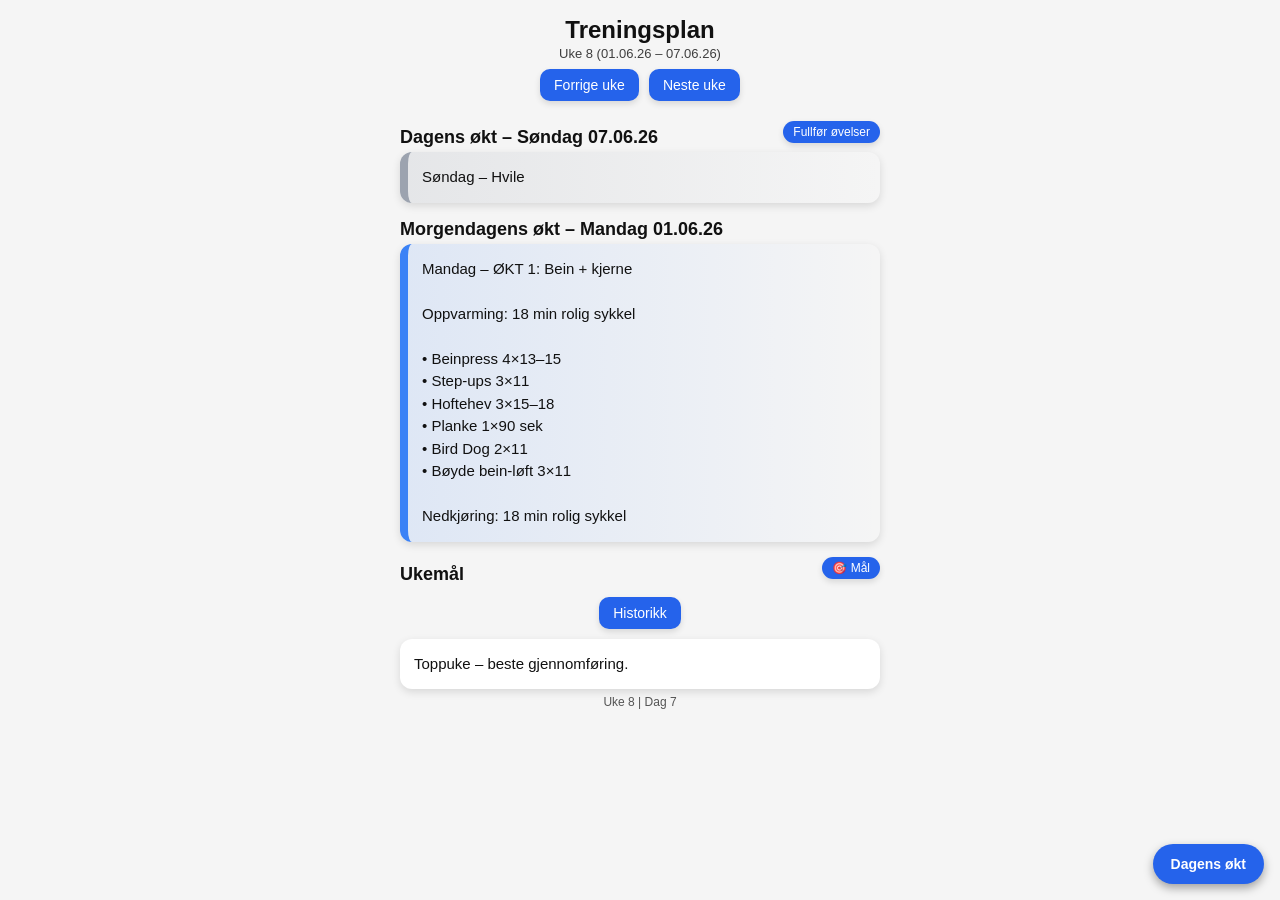
==== commit a5738633: "Refactor treningsapp.html structure and add admin modal" ====
--- a/treningsapp.html
+++ b/treningsapp.html
@@ -6,15 +6,12 @@
 
     <title>Treningsplan</title>
 
-    <!-- PWA / fullskjerm -->
+    <!-- PWA -->
     <meta name="theme-color" content="#1E40AF">
     <meta name="mobile-web-app-capable" content="yes">
     <meta name="apple-mobile-web-app-capable" content="yes">
-
-    <!-- Manifest -->
     <link rel="manifest" href="manifest.json">
 
-    <!-- CSS -->
     <link rel="stylesheet" href="style.css">
 </head>
 
@@ -92,13 +89,47 @@
   </div>
 </div>
 
+<!-- ADMIN-MODAL -->
+<div class="modal-overlay" id="adminOverlay" onclick="closeAdminModal(event)">
+  <div class="modal" onclick="event.stopPropagation()">
+    <h3>Manuell registrering</h3>
+
+    <label>Uke:</label>
+    <input type="number" id="adminWeek" min="1" max="8">
+
+    <label>Dag:</label>
+    <select id="adminDay">
+      <option value="0">Mandag</option>
+      <option value="1">Tirsdag</option>
+      <option value="2">Onsdag</option>
+      <option value="3">Torsdag</option>
+      <option value="4">Fredag</option>
+      <option value="5">Lørdag</option>
+      <option value="6">Søndag</option>
+    </select>
+
+    <h4>Øvelser:</h4>
+    <div id="adminExercises"></div>
+
+    <h4>Kilometer:</h4>
+    <label>Km sykkel:</label>
+    <input type="number" id="adminKmSykkel" step="0.1">
+
+    <label>Km gå:</label>
+    <input type="number" id="adminKmGaa" step="0.1">
+
+    <div class="modal-footer">
+      <button onclick="saveAdminEntry()">Lagre</button>
+      <button onclick="closeAdminModal()">Lukk</button>
+    </div>
+  </div>
+</div>
+
 <!-- Toast -->
 <div id="toast"></div>
 
-<!-- Flytende knapp for "Dagens økt" -->
 <button id="fabToday" onclick="scrollToToday()">Dagens økt</button>
 
-<!-- JS-filer -->
 <script src="messages.js"></script>
 <script src="data_weeks.js"></script>
 <script src="data_exercises.js"></script>
--- a/style.css
+++ b/style.css
@@ -13,6 +13,7 @@
     --okning: #dc2626;
 }
 
+/* DARK MODE */
 @media (prefers-color-scheme: dark) {
     :root {
         --bakgrunn: #050505;
@@ -23,6 +24,7 @@
     }
 }
 
+/* GLOBALT */
 body {
     font-family: Arial, sans-serif;
     background: var(--bakgrunn);
@@ -52,6 +54,7 @@
     margin-bottom: 4px;
 }
 
+/* KORT */
 .box {
     background: var(--kort);
     padding: 14px;
@@ -63,10 +66,12 @@
     font-size: 15px;
 }
 
+/* FARGEKODER */
 .styrke { border-left: 8px solid var(--styrke); background: linear-gradient(to right, rgba(59,130,246,0.12), transparent); }
 .sykkel { border-left: 8px solid var(--sykkel); background: linear-gradient(to right, rgba(34,197,94,0.12), transparent); }
 .hvile  { border-left: 8px solid var(--hvile);  background: linear-gradient(to right, rgba(156,163,175,0.18), transparent); }
 
+/* KNAPPER */
 .btn-row {
     display: flex;
     justify-content: center;
@@ -109,7 +114,7 @@
     text-align: center;
 }
 
-/* Modal */
+/* MODAL */
 .modal-overlay {
     position: fixed;
     inset: 0;
@@ -174,7 +179,7 @@
     padding: 6px 12px;
 }
 
-/* Vektendring */
+/* VEKTENDRING */
 #weightChange {
     margin-top: 4px;
     font-size: 12px;
@@ -183,7 +188,7 @@
 .weight-down { color: var(--nedgang); }
 .weight-up   { color: var(--okning); }
 
-/* Toast */
+/* TOAST */
 #toast {
     position: fixed;
     bottom: 20px;
@@ -198,10 +203,8 @@
     display: none;
     z-index: 200;
 }
-/* ------------------------------
-   HISTORIKK – VISUELLE BOKSER
------------------------------- */
-
+
+/* HISTORIKK */
 .history-box {
     width: 100%;
     border-radius: 8px;
@@ -238,3 +241,19 @@
 .history-top.styrke { background-color: #2b6cb0; }
 .history-top.sykkel { background-color: #c53030; }
 .history-top.hvile  { background-color: #2f855a; }
+
+/* FLYTENDE KNAPP */
+#fabToday {
+    position: fixed;
+    right: 16px;
+    bottom: 16px;
+    padding: 12px 18px;
+    border-radius: 999px;
+    background: #2563eb;
+    color: white;
+    font-weight: 600;
+    box-shadow: 0 4px 10px rgba(0,0,0,0.35);
+    z-index: 100;
+    border: none;
+    font-size: 14px;
+}
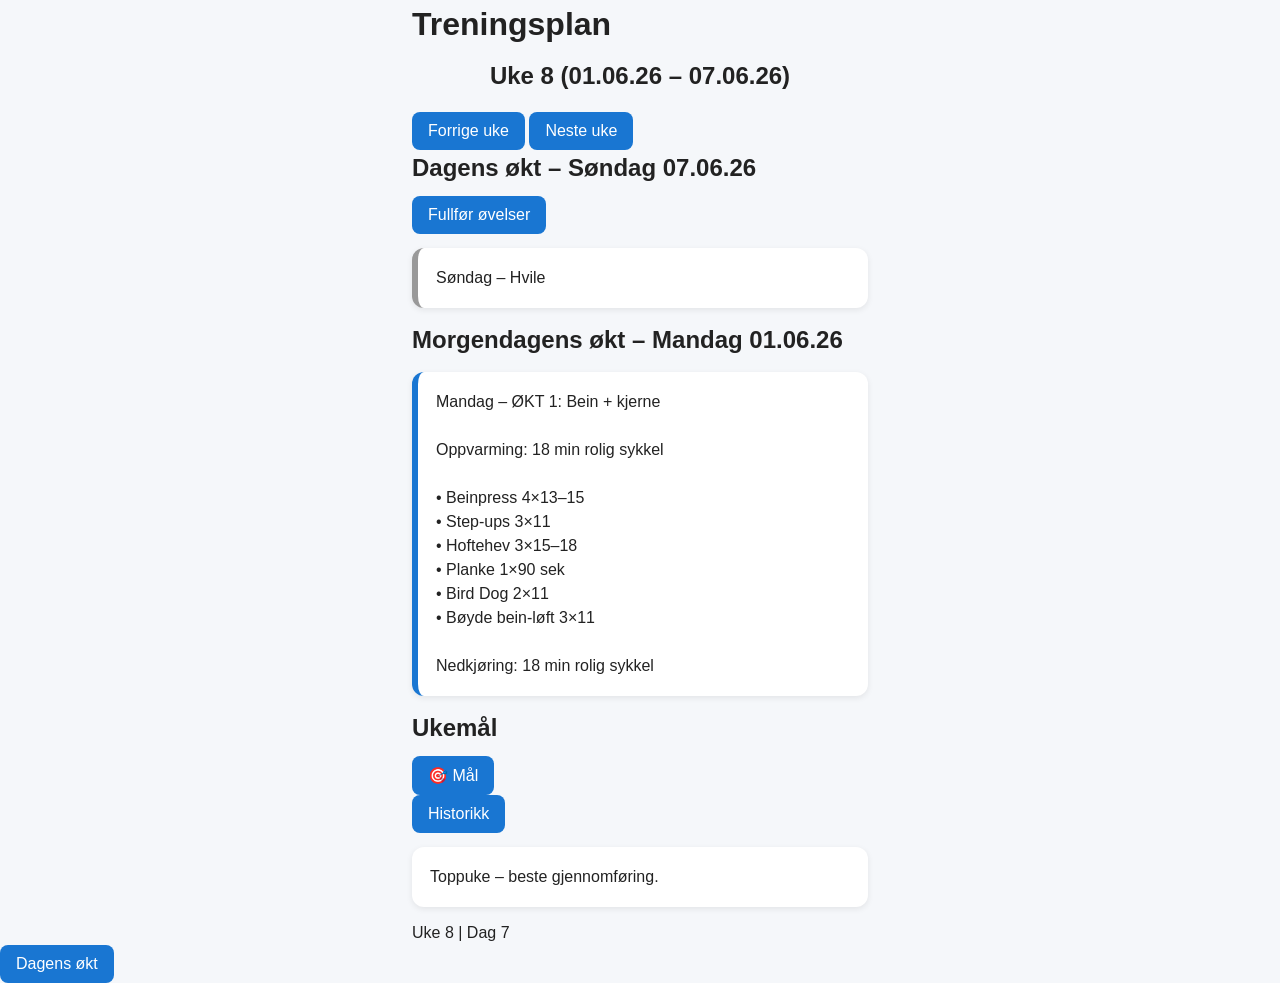
==== commit 7602e4c1: "Refactor treningsapp.html structure and content" ====
--- a/treningsapp.html
+++ b/treningsapp.html
@@ -17,39 +17,44 @@
 
 <body>
 
-<h1>Treningsplan</h1>
-<div id="weekHeader"></div>
+<div class="app-container">
 
-<div class="btn-row">
-    <button onclick="changeWeek(-1)">Forrige uke</button>
-    <button onclick="changeWeek(1)">Neste uke</button>
-</div>
+    <h1>Treningsplan</h1>
+    <div id="weekHeader"></div>
 
-<div class="header-row">
-    <h2 id="todayTitle">Dagens økt</h2>
-    <button class="small-btn" onclick="openExerciseModal()">Fullfør øvelser</button>
-</div>
-<div class="box" id="todayBox">Laster...</div>
+    <div class="btn-row">
+        <button onclick="changeWeek(-1)">Forrige uke</button>
+        <button onclick="changeWeek(1)">Neste uke</button>
+    </div>
 
-<h2 id="tomorrowTitle">Morgendagens økt</h2>
-<div class="box" id="tomorrowBox">Laster...</div>
+    <div class="header-row">
+        <h2 id="todayTitle">Dagens økt</h2>
+        <button class="small-btn" onclick="openExerciseModal()">Fullfør øvelser</button>
+    </div>
 
-<div class="header-row">
-    <h2>Ukemål</h2>
-    <button class="small-btn" onclick="openGoalsModal()">🎯 Mål</button>
-</div>
+    <div class="box" id="todayBox">Laster...</div>
 
-<div class="btn-row">
-    <button onclick="window.location.href='historikk.html'">Historikk</button>
-</div>
+    <h2 id="tomorrowTitle">Morgendagens økt</h2>
+    <div class="box" id="tomorrowBox">Laster...</div>
 
-<div class="box" id="goalBox">Laster...</div>
+    <div class="header-row">
+        <h2>Ukemål</h2>
+        <button class="small-btn" onclick="openGoalsModal()">🎯 Mål</button>
+    </div>
 
-<div class="info" id="debugInfo"></div>
+    <div class="btn-row">
+        <button onclick="window.location.href='historikk.html'">Historikk</button>
+    </div>
+
+    <div class="box" id="goalBox">Laster...</div>
+
+    <div class="info" id="debugInfo"></div>
+
+</div> <!-- slutt på app-container -->
 
 <!-- Mål-modal -->
 <div class="modal-overlay" id="goalsOverlay" onclick="closeGoalsModal(event)">
-  <div class="modal" onclick="event.stopPropagation()">
+  <div class="modal-content" onclick="event.stopPropagation()">
     <h3>Ukemål og langsiktige mål</h3>
 
     <section>
@@ -78,7 +83,7 @@
 
 <!-- Øvelses-modal -->
 <div class="modal-overlay" id="exerciseOverlay" onclick="closeExerciseModal(event)">
-  <div class="modal" onclick="event.stopPropagation()">
+  <div class="modal-content" onclick="event.stopPropagation()">
     <h3>Dagens øvelser</h3>
     <div id="exerciseList"></div>
     <div id="kmFields"></div>
@@ -91,7 +96,7 @@
 
 <!-- ADMIN-MODAL -->
 <div class="modal-overlay" id="adminOverlay" onclick="closeAdminModal(event)">
-  <div class="modal" onclick="event.stopPropagation()">
+  <div class="modal-content" onclick="event.stopPropagation()">
     <h3>Manuell registrering</h3>
 
     <label>Uke:</label>
@@ -118,6 +123,14 @@
     <label>Km gå:</label>
     <input type="number" id="adminKmGaa" step="0.1">
 
+    <hr>
+
+    <h3>Vektregistrering</h3>
+    <label for="adminWeight">Vekt (kg):</label>
+    <input type="number" id="adminWeight" step="0.1" placeholder="f.eks. 82.4">
+
+    <button onclick="saveAdminWeight()" class="adminSaveBtn">Lagre vekt</button>
+
     <div class="modal-footer">
       <button onclick="saveAdminEntry()">Lagre</button>
       <button onclick="closeAdminModal()">Lukk</button>
--- a/style.css
+++ b/style.css
@@ -1,259 +1,271 @@
-:root {
-    --styrke: #3b82f6;
-    --sykkel: #22c55e;
-    --hvile:  #9ca3af;
-
-    --bakgrunn: #f5f5f5;
-    --tekst: #111;
-    --kort: #ffffff;
-    --skygge: rgba(0,0,0,0.12);
-    --overlay: rgba(0,0,0,0.45);
-
-    --nedgang: #16a34a;
-    --okning: #dc2626;
-}
-
-/* DARK MODE */
-@media (prefers-color-scheme: dark) {
-    :root {
-        --bakgrunn: #050505;
-        --tekst: #f3f4f6;
-        --kort: #111827;
-        --skygge: rgba(0,0,0,0.6);
-        --overlay: rgba(0,0,0,0.7);
-    }
-}
-
-/* GLOBALT */
+/* ---------------------------------------------------------
+   RESET
+--------------------------------------------------------- */
+* {
+  margin: 0;
+  padding: 0;
+  box-sizing: border-box;
+}
+
+html, body {
+  height: 100%;
+}
+
+/* ---------------------------------------------------------
+   APP-CONTAINER (SENTRERT MOBILVISNING PÅ PC)
+--------------------------------------------------------- */
+.app-container {
+  width: 100%;
+  max-width: 480px;       /* Mobilbredde */
+  margin: 0 auto;         /* Sentrerer på PC */
+  padding: 0 12px;
+}
+
+/* ---------------------------------------------------------
+   BASE
+--------------------------------------------------------- */
 body {
-    font-family: Arial, sans-serif;
-    background: var(--bakgrunn);
-    color: var(--tekst);
-    margin: 0;
+  font-family: Arial, sans-serif;
+  background-color: #f5f7fa;
+  color: #222;
+  line-height: 1.5;
+  transition: background-color 0.3s, color 0.3s;
+}
+
+/* ---------------------------------------------------------
+   HEADERS & TEXT
+--------------------------------------------------------- */
+h1, h2, h3 {
+  font-weight: 600;
+  margin-bottom: 10px;
+}
+
+p {
+  margin-bottom: 8px;
+}
+
+/* ---------------------------------------------------------
+   BUTTONS
+--------------------------------------------------------- */
+button {
+  background-color: #1976d2;
+  color: #fff;
+  border: none;
+  padding: 10px 16px;
+  border-radius: 8px;
+  cursor: pointer;
+  font-size: 1rem;
+  transition: background-color 0.2s;
+}
+
+button:hover {
+  background-color: #0f5ca8;
+}
+
+/* ---------------------------------------------------------
+   BOXES (DAGENS ØKT, MÅL, HISTORIKK)
+--------------------------------------------------------- */
+.box {
+  background-color: #ffffff;
+  color: #222;
+  padding: 18px;
+  border-radius: 12px;
+  margin: 14px 0;
+  box-shadow: 0 2px 6px rgba(0,0,0,0.08);
+  font-size: 1rem;
+}
+
+/* Økt-typer */
+.styrke { border-left: 6px solid #1976d2; }
+.hvile  { border-left: 6px solid #999; }
+.sykling { border-left: 6px solid #43a047; }
+
+/* ---------------------------------------------------------
+   WEEK HEADER
+--------------------------------------------------------- */
+#weekHeader {
+  font-size: 1.5rem;
+  font-weight: bold;
+  text-align: center;
+  margin-bottom: 18px;
+  cursor: pointer;
+}
+
+/* ---------------------------------------------------------
+   MODAL OVERLAY
+--------------------------------------------------------- */
+.modal-overlay {
+  position: fixed;
+  inset: 0;
+  background-color: rgba(0,0,0,0.45);
+  display: none;
+  justify-content: center;
+  align-items: center;
+  z-index: 1000;
+}
+
+/* ---------------------------------------------------------
+   MODAL CONTENT
+--------------------------------------------------------- */
+.modal-content {
+  background-color: #ffffff;
+  color: #222;
+  padding: 22px;
+  border-radius: 14px;
+  width: 480px;
+  max-width: 90%;
+  max-height: 85vh;
+  overflow-y: auto;
+  box-shadow: 0 4px 12px rgba(0,0,0,0.2);
+}
+
+/* Hindre transparent innhold */
+.modal-content * {
+  background-color: transparent;
+  color: inherit;
+}
+
+/* Modal footer */
+.modal-footer {
+  margin-top: 18px;
+  display: flex;
+  gap: 10px;
+  justify-content: flex-end;
+}
+
+/* ---------------------------------------------------------
+   INPUTS
+--------------------------------------------------------- */
+label {
+  display: block;
+  margin: 10px 0 4px;
+  font-size: 0.95rem;
+}
+
+input[type="number"],
+input[type="text"] {
+  width: 100%;
+  padding: 8px 10px;
+  font-size: 1rem;
+  border-radius: 6px;
+  border: 1px solid #ccc;
+  margin-bottom: 10px;
+}
+
+/* Øvelsesliste */
+#exerciseList label {
+  display: flex;
+  align-items: center;
+  gap: 8px;
+}
+
+/* ---------------------------------------------------------
+   HISTORIKK
+--------------------------------------------------------- */
+.history-entry {
+  background-color: #ffffff;
+  color: #222;
+  padding: 10px 12px;
+  border-radius: 10px;
+  margin: 8px 0;
+  border-left: 5px solid #1976d2;
+  font-size: 0.95rem;
+}
+
+/* ---------------------------------------------------------
+   TOAST
+--------------------------------------------------------- */
+#toast {
+  position: fixed;
+  left: 50%;
+  bottom: 20px;
+  transform: translateX(-50%);
+  background-color: #323232;
+  color: #fff;
+  padding: 10px 18px;
+  border-radius: 8px;
+  display: none;
+  z-index: 2000;
+  font-size: 0.95rem;
+}
+
+/* ---------------------------------------------------------
+   DARK MODE
+--------------------------------------------------------- */
+body.dark {
+  background-color: #121212;
+  color: #e5e5e5;
+}
+
+body.dark .box {
+  background-color: #1e1e1e;
+  color: #e5e5e5;
+  box-shadow: 0 2px 6px rgba(255,255,255,0.05);
+}
+
+body.dark .modal-content {
+  background-color: #1e1e1e;
+  color: #e5e5e5;
+}
+
+body.dark .history-entry {
+  background-color: #1e1e1e;
+  color: #e5e5e5;
+}
+
+body.dark button {
+  background-color: #3880ff;
+}
+
+body.dark button:hover {
+  background-color: #2a66cc;
+}
+
+body.dark #toast {
+  background-color: #e5e5e5;
+  color: #111;
+}
+
+/* ---------------------------------------------------------
+   MOBILE
+--------------------------------------------------------- */
+@media (max-width: 600px) {
+
+  body {
     padding: 12px;
-    max-width: 480px;
-    margin-inline: auto;
-}
-
-h1 {
-    font-size: 24px;
-    margin: 4px 0 2px;
-    text-align: center;
-}
-
-#weekHeader {
-    text-align: center;
-    font-size: 13px;
-    opacity: 0.8;
-    margin-bottom: 6px;
-}
-
-h2 {
-    font-size: 18px;
-    margin-top: 16px;
-    margin-bottom: 4px;
-}
-
-/* KORT */
-.box {
-    background: var(--kort);
+    font-size: 16px;
+  }
+
+  #weekHeader {
+    font-size: 1.3rem;
+    margin-bottom: 14px;
+  }
+
+  .box {
+    font-size: 0.98rem;
     padding: 14px;
-    border-radius: 12px;
-    line-height: 1.5;
-    white-space: pre-line;
-    box-shadow: 0 3px 8px var(--skygge);
-    margin-bottom: 6px;
-    font-size: 15px;
-}
-
-/* FARGEKODER */
-.styrke { border-left: 8px solid var(--styrke); background: linear-gradient(to right, rgba(59,130,246,0.12), transparent); }
-.sykkel { border-left: 8px solid var(--sykkel); background: linear-gradient(to right, rgba(34,197,94,0.12), transparent); }
-.hvile  { border-left: 8px solid var(--hvile);  background: linear-gradient(to right, rgba(156,163,175,0.18), transparent); }
-
-/* KNAPPER */
-.btn-row {
-    display: flex;
-    justify-content: center;
-    gap: 10px;
-    margin: 8px 0 10px;
-}
-
-button {
-    padding: 8px 14px;
-    border: none;
-    border-radius: 10px;
-    font-size: 14px;
-    cursor: pointer;
-    background: #2563eb;
-    color: white;
-    box-shadow: 0 3px 6px var(--skygge);
-    transition: 0.15s;
-}
-
-button:active {
-    transform: scale(0.96);
-}
-
-.small-btn {
-    padding: 4px 10px;
-    font-size: 12px;
-    border-radius: 999px;
-}
-
-.header-row {
-    display: flex;
-    align-items: center;
-    justify-content: space-between;
-}
-
-.info {
-    margin-top: 6px;
-    font-size: 12px;
-    opacity: 0.7;
-    text-align: center;
-}
-
-/* MODAL */
-.modal-overlay {
-    position: fixed;
-    inset: 0;
-    background: var(--overlay);
-    display: none;
-    align-items: center;
-    justify-content: center;
-    z-index: 50;
-}
-
-.modal {
-    background: var(--kort);
-    color: var(--tekst);
-    padding: 16px;
-    border-radius: 14px;
-    max-width: 420px;
-    width: 90%;
-    max-height: 80vh;
-    overflow-y: auto;
-    box-shadow: 0 6px 18px var(--skygge);
-    font-size: 14px;
-}
-
-.modal h3 {
-    margin-top: 0;
-    margin-bottom: 8px;
-    font-size: 18px;
-}
-
-.modal section {
-    margin-bottom: 10px;
-}
-
-.modal label {
-    display: flex;
-    align-items: center;
-    gap: 6px;
-    margin-bottom: 4px;
-}
-
-.modal input[type="checkbox"] {
-    width: 16px;
-    height: 16px;
-}
-
-.modal input[type="number"] {
-    width: 90px;
-    padding: 4px 6px;
-    border-radius: 6px;
-    border: 1px solid #9ca3af;
-    font-size: 14px;
-}
-
-.modal-footer {
-    margin-top: 10px;
-    text-align: right;
-}
-
-.modal-footer button {
-    background: #4b5563;
-    font-size: 13px;
-    padding: 6px 12px;
-}
-
-/* VEKTENDRING */
-#weightChange {
-    margin-top: 4px;
-    font-size: 12px;
-}
-
-.weight-down { color: var(--nedgang); }
-.weight-up   { color: var(--okning); }
-
-/* TOAST */
-#toast {
-    position: fixed;
-    bottom: 20px;
-    left: 50%;
-    transform: translateX(-50%);
-    background: #2563eb;
-    color: white;
-    padding: 10px 18px;
-    border-radius: 10px;
-    font-size: 14px;
-    box-shadow: 0 3px 8px rgba(0,0,0,0.3);
-    display: none;
-    z-index: 200;
-}
-
-/* HISTORIKK */
-.history-box {
+    margin: 10px 0;
+  }
+
+  .modal-content {
+    width: 92%;
+    max-height: 88vh;
+    padding: 18px;
+  }
+
+  button {
     width: 100%;
-    border-radius: 8px;
-    margin-bottom: 20px;
-    overflow: hidden;
-    box-shadow: 0 2px 6px rgba(0,0,0,0.15);
-    background: white;
-}
-
-.history-top {
-    height: 12px;
-}
-
-.history-content {
-    padding: 15px;
-}
-
-.history-content h3 {
-    margin-top: 0;
-    margin-bottom: 8px;
-}
-
-.history-content p {
-    margin: 4px 0;
-}
-
-.history-content .done {
-    margin-top: 10px;
-    font-weight: bold;
-    color: #2f855a;
-}
-
-/* Farget toppstripe i historikk */
-.history-top.styrke { background-color: #2b6cb0; }
-.history-top.sykkel { background-color: #c53030; }
-.history-top.hvile  { background-color: #2f855a; }
-
-/* FLYTENDE KNAPP */
-#fabToday {
-    position: fixed;
-    right: 16px;
-    bottom: 16px;
-    padding: 12px 18px;
-    border-radius: 999px;
-    background: #2563eb;
-    color: white;
-    font-weight: 600;
-    box-shadow: 0 4px 10px rgba(0,0,0,0.35);
-    z-index: 100;
-    border: none;
-    font-size: 14px;
-}
+    padding: 12px;
+    font-size: 1rem;
+  }
+
+  label {
+    font-size: 0.95rem;
+  }
+
+  input[type="number"],
+  input[type="text"] {
+    font-size: 1rem;
+    padding: 10px;
+  }
+}
